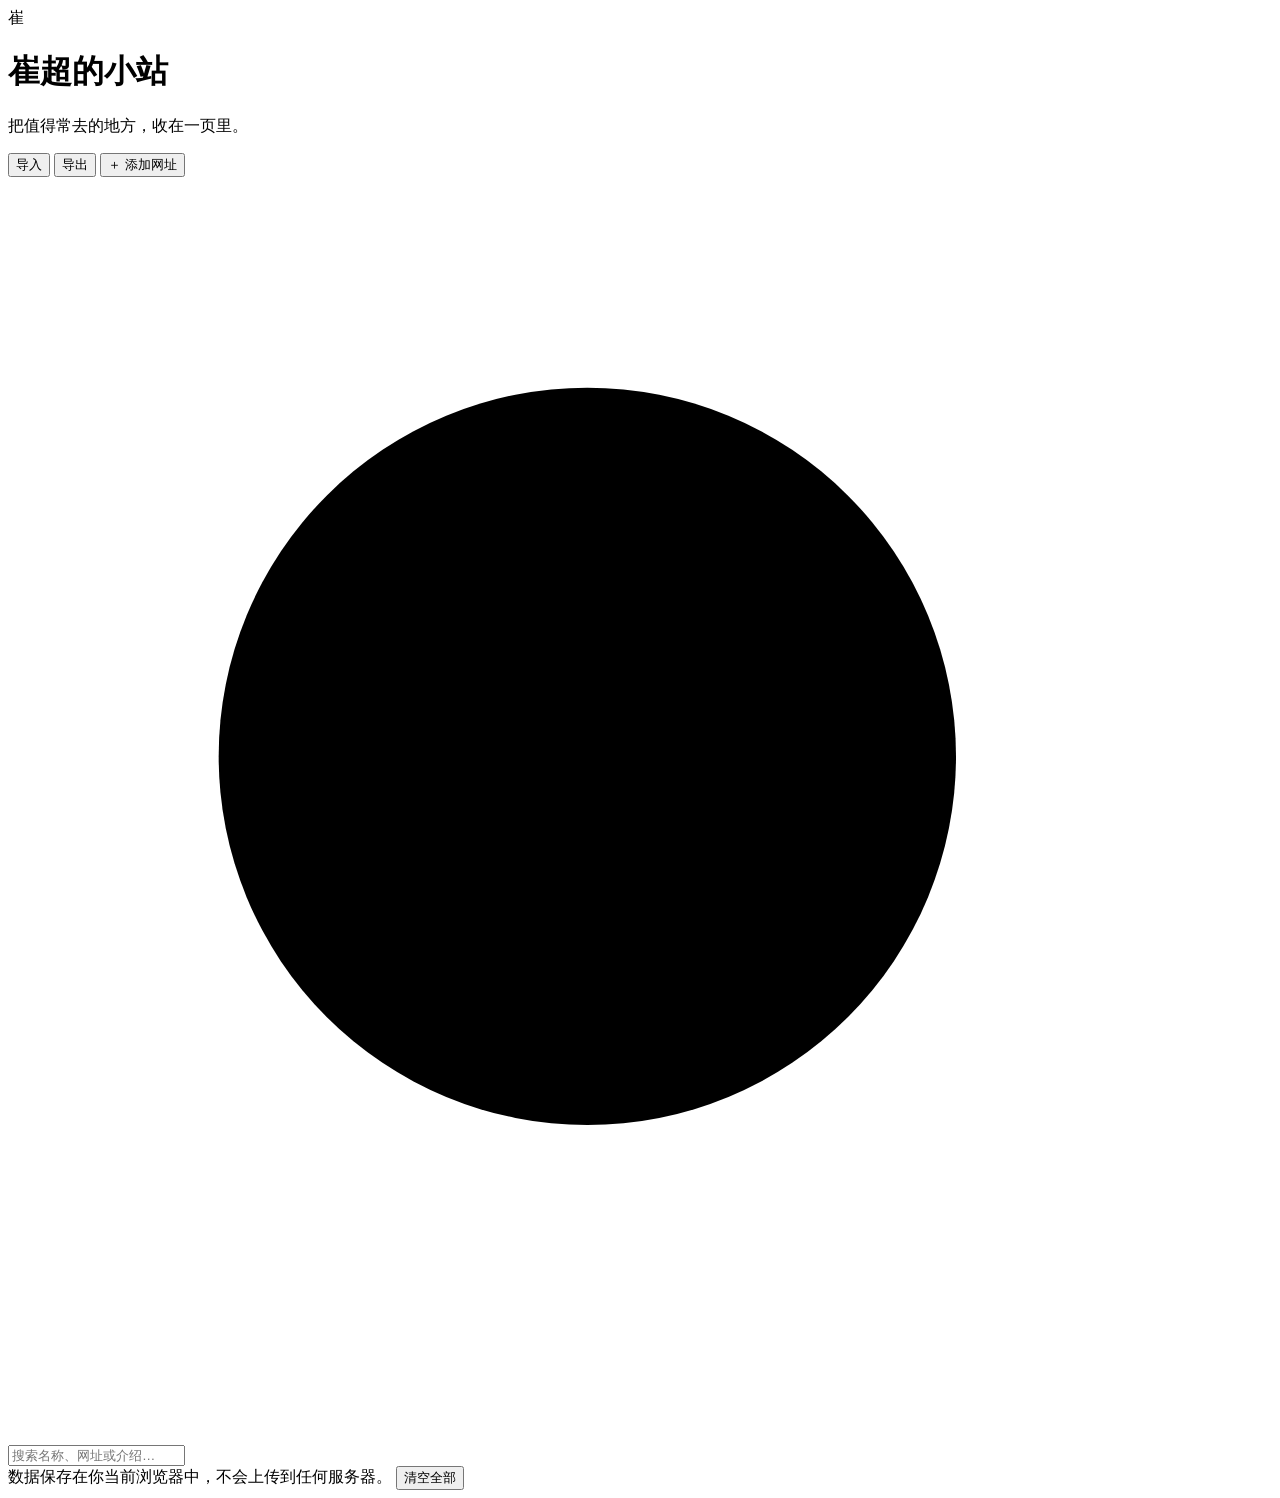
==== cuichao/index.html @ 00d34f25 "feat: 新增崔超的小站 - 小站页面结构 - 网址收藏管理：添加、编辑、删除、搜索、分类筛选 - 数据保存在浏览器 localStorage，支持 JSON 导入导出 - 保留原有工作档案首页，小" ====
<!doctype html>
<html lang="zh-CN">
<head>
  <meta charset="utf-8">
  <meta name="viewport" content="width=device-width, initial-scale=1">
  <title>崔超的小站</title>
  <meta name="description" content="崔超的小站：收集、整理并快速打开你常用的网址。">
  <link rel="stylesheet" href="styles.css">
</head>
<body>
  <div class="site">
    <header class="hero">
      <div class="hero-inner">
        <div class="brand">
          <div class="brand-mark" aria-hidden="true">崔</div>
          <div class="brand-text">
            <h1>崔超的小站</h1>
            <p class="tagline">把值得常去的地方，收在一页里。</p>
          </div>
        </div>
        <div class="hero-actions">
          <button id="importBtn" class="btn btn-ghost" type="button">导入</button>
          <button id="exportBtn" class="btn btn-ghost" type="button">导出</button>
          <button id="addBtn" class="btn btn-primary" type="button">＋ 添加网址</button>
          <input type="file" id="importFile" accept="application/json,.json" hidden>
        </div>
      </div>
      <div class="stats" id="stats" aria-live="polite"></div>
    </header>

    <section class="toolbar" aria-label="筛选网址">
      <div class="search-wrap">
        <svg viewBox="0 0 24 24" aria-hidden="true"><circle cx="11" cy="11" r="7"></circle><path d="m20 20-3.5-3.5"></path></svg>
        <input id="searchInput" type="search" placeholder="搜索名称、网址或介绍…" autocomplete="off" aria-label="搜索网址">
      </div>
      <div class="chips" id="categoryChips" aria-label="按分类筛选"></div>
    </section>

    <main>
      <div class="grid" id="linkGrid"></div>
      <div class="empty" id="emptyState" hidden>
        <div class="empty-icon" aria-hidden="true">✦</div>
        <h2 id="emptyTitle">还没有收藏的网址</h2>
        <p id="emptyDesc">点右上角「添加网址」，把第一个好地方收进来。</p>
        <button id="emptyAddBtn" class="btn btn-primary" type="button">添加第一个网址</button>
        <button id="loadSampleBtn" class="btn btn-ghost" type="button">载入示例数据</button>
      </div>
    </main>

    <footer class="footer">
      <span>数据保存在你当前浏览器中，不会上传到任何服务器。</span>
      <button id="clearAllBtn" class="link-btn" type="button">清空全部</button>
    </footer>
  </div>

  <div class="modal-backdrop" id="modal" hidden>
    <div class="modal" role="dialog" aria-modal="true" aria-labelledby="modalTitle">
      <div class="modal-head">
        <h2 id="modalTitle">添加网址</h2>
        <button id="closeModalBtn" class="icon-btn" type="button" aria-label="关闭">×</button>
      </div>
      <form id="linkForm" novalidate>
        <div class="field">
          <label for="fName">名称 <span class="req">*</span></label>
          <input id="fName" name="name" type="text" maxlength="60" placeholder="例如：MDN Web Docs" required>
          <p class="field-error" id="errName" hidden>请填写名称</p>
        </div>
        <div class="field">
          <label for="fUrl">网址 <span class="req">*</span></label>
          <input id="fUrl" name="url" type="text" inputmode="url" placeholder="https://example.com" required>
          <p class="field-error" id="errUrl" hidden>请输入有效的网址（以 http:// 或 https:// 开头）</p>
        </div>
        <div class="field">
          <label for="fDesc">介绍</label>
          <textarea id="fDesc" name="desc" rows="3" maxlength="300" placeholder="这个网站是做什么的，为什么值得收藏…"></textarea>
        </div>
        <div class="field">
          <label for="fCategory">分类</label>
          <input id="fCategory" name="category" type="text" maxlength="20" list="categoryList" placeholder="例如：工具、学习、资讯">
          <datalist id="categoryList"></datalist>
        </div>
        <div class="modal-actions">
          <button id="cancelBtn" class="btn btn-ghost" type="button">取消</button>
          <button id="saveBtn" class="btn btn-primary" type="submit">保存</button>
        </div>
      </form>
    </div>
  </div>

  <div class="toast" id="toast" role="status" aria-live="polite" hidden></div>

  <script src="app.js"></script>
</body>
</html>
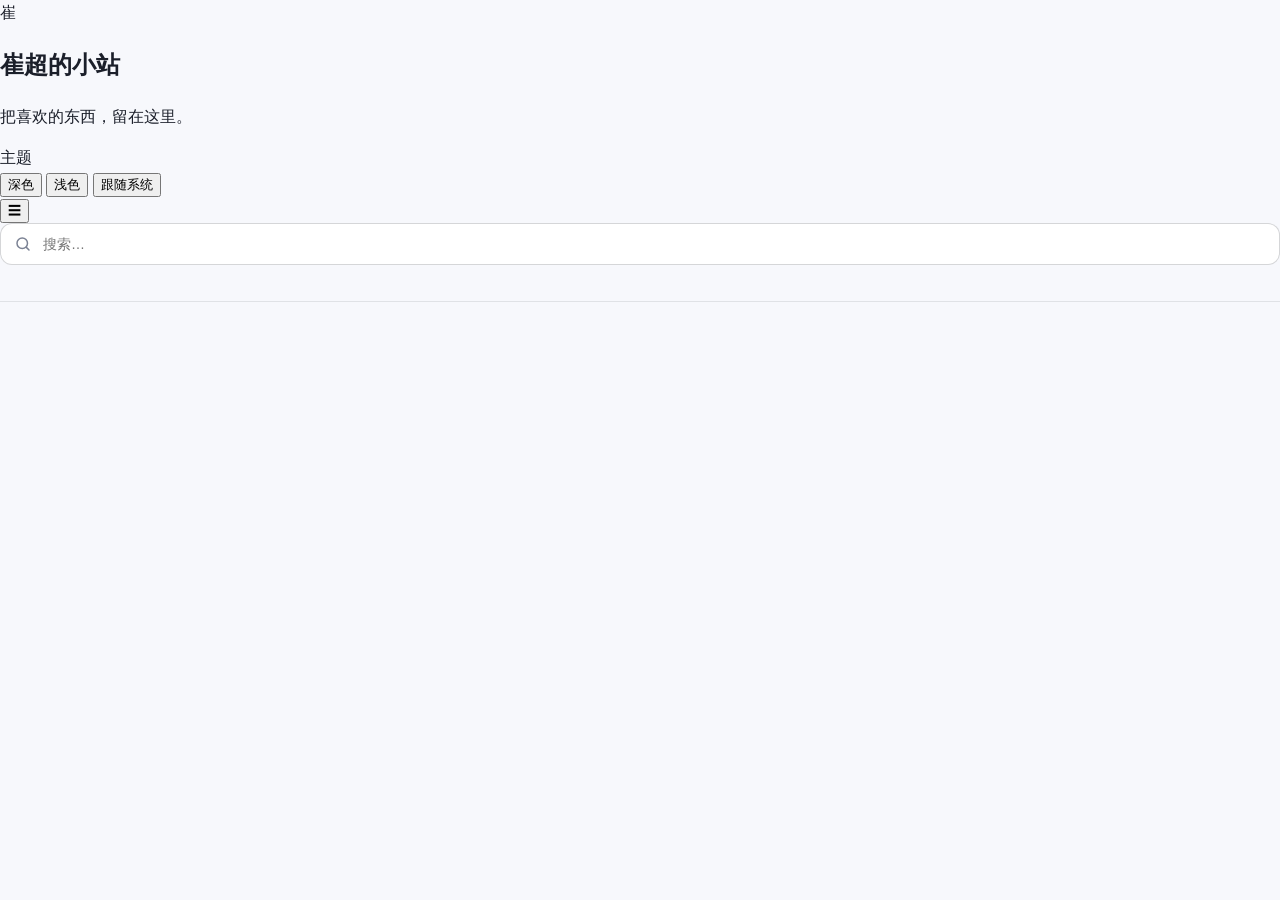
==== commit 8fe236e7: "refactor: 将小站改造为内容展示型个人站（亮色主题） - 采用左侧导航 + 右侧内容流布局，主体亮色，支持深色/跟随系统切换 - 新增数据驱动的 content.js：首页/作品/分类/标签/" ====
--- a/cuichao/index.html
+++ b/cuichao/index.html
@@ -4,91 +4,59 @@
   <meta charset="utf-8">
   <meta name="viewport" content="width=device-width, initial-scale=1">
   <title>崔超的小站</title>
-  <meta name="description" content="崔超的小站：收集、整理并快速打开你常用的网址。">
+  <meta name="description" content="崔超的小站：作品、记录与学习收藏，一页浏览。">
   <link rel="stylesheet" href="styles.css">
 </head>
 <body>
-  <div class="site">
-    <header class="hero">
-      <div class="hero-inner">
-        <div class="brand">
-          <div class="brand-mark" aria-hidden="true">崔</div>
-          <div class="brand-text">
-            <h1>崔超的小站</h1>
-            <p class="tagline">把值得常去的地方，收在一页里。</p>
+  <div class="layout">
+    <aside class="sidebar" id="sidebar">
+      <div class="sidebar-top">
+        <div class="profile">
+          <div class="avatar" id="avatar" aria-hidden="true">崔</div>
+          <div class="profile-meta">
+            <h1 class="site-name" id="siteName">崔超的小站</h1>
+            <p class="site-tagline" id="siteTagline">把喜欢的东西，留在这里。</p>
           </div>
         </div>
-        <div class="hero-actions">
-          <button id="importBtn" class="btn btn-ghost" type="button">导入</button>
-          <button id="exportBtn" class="btn btn-ghost" type="button">导出</button>
-          <button id="addBtn" class="btn btn-primary" type="button">＋ 添加网址</button>
-          <input type="file" id="importFile" accept="application/json,.json" hidden>
+
+        <nav class="nav" id="nav" aria-label="主导航"></nav>
+      </div>
+
+      <div class="sidebar-bottom">
+        <div class="theme-box">
+          <span class="theme-label">主题</span>
+          <div class="theme-options" id="themeOptions" role="group" aria-label="主题设置">
+            <button type="button" class="theme-btn" data-theme="dark">深色</button>
+            <button type="button" class="theme-btn" data-theme="light">浅色</button>
+            <button type="button" class="theme-btn" data-theme="system">跟随系统</button>
+          </div>
         </div>
+        <div class="sidebar-foot" id="sidebarFoot"></div>
       </div>
-      <div class="stats" id="stats" aria-live="polite"></div>
-    </header>
+    </aside>
 
-    <section class="toolbar" aria-label="筛选网址">
-      <div class="search-wrap">
-        <svg viewBox="0 0 24 24" aria-hidden="true"><circle cx="11" cy="11" r="7"></circle><path d="m20 20-3.5-3.5"></path></svg>
-        <input id="searchInput" type="search" placeholder="搜索名称、网址或介绍…" autocomplete="off" aria-label="搜索网址">
-      </div>
-      <div class="chips" id="categoryChips" aria-label="按分类筛选"></div>
-    </section>
+    <div class="main">
+      <header class="topbar">
+        <div class="topbar-left">
+          <button class="menu-toggle" id="menuToggle" type="button" aria-label="展开导航">☰</button>
+          <div class="breadcrumb" id="breadcrumb" aria-label="面包屑"></div>
+        </div>
+        <div class="search-wrap">
+          <svg viewBox="0 0 24 24" aria-hidden="true"><circle cx="11" cy="11" r="7"></circle><path d="m20 20-3.5-3.5"></path></svg>
+          <input id="searchInput" type="search" placeholder="搜索…" autocomplete="off" aria-label="搜索站内内容">
+        </div>
+      </header>
 
-    <main>
-      <div class="grid" id="linkGrid"></div>
-      <div class="empty" id="emptyState" hidden>
-        <div class="empty-icon" aria-hidden="true">✦</div>
-        <h2 id="emptyTitle">还没有收藏的网址</h2>
-        <p id="emptyDesc">点右上角「添加网址」，把第一个好地方收进来。</p>
-        <button id="emptyAddBtn" class="btn btn-primary" type="button">添加第一个网址</button>
-        <button id="loadSampleBtn" class="btn btn-ghost" type="button">载入示例数据</button>
-      </div>
-    </main>
+      <main class="content" id="view" aria-live="polite"></main>
 
-    <footer class="footer">
-      <span>数据保存在你当前浏览器中，不会上传到任何服务器。</span>
-      <button id="clearAllBtn" class="link-btn" type="button">清空全部</button>
-    </footer>
-  </div>
-
-  <div class="modal-backdrop" id="modal" hidden>
-    <div class="modal" role="dialog" aria-modal="true" aria-labelledby="modalTitle">
-      <div class="modal-head">
-        <h2 id="modalTitle">添加网址</h2>
-        <button id="closeModalBtn" class="icon-btn" type="button" aria-label="关闭">×</button>
-      </div>
-      <form id="linkForm" novalidate>
-        <div class="field">
-          <label for="fName">名称 <span class="req">*</span></label>
-          <input id="fName" name="name" type="text" maxlength="60" placeholder="例如：MDN Web Docs" required>
-          <p class="field-error" id="errName" hidden>请填写名称</p>
-        </div>
-        <div class="field">
-          <label for="fUrl">网址 <span class="req">*</span></label>
-          <input id="fUrl" name="url" type="text" inputmode="url" placeholder="https://example.com" required>
-          <p class="field-error" id="errUrl" hidden>请输入有效的网址（以 http:// 或 https:// 开头）</p>
-        </div>
-        <div class="field">
-          <label for="fDesc">介绍</label>
-          <textarea id="fDesc" name="desc" rows="3" maxlength="300" placeholder="这个网站是做什么的，为什么值得收藏…"></textarea>
-        </div>
-        <div class="field">
-          <label for="fCategory">分类</label>
-          <input id="fCategory" name="category" type="text" maxlength="20" list="categoryList" placeholder="例如：工具、学习、资讯">
-          <datalist id="categoryList"></datalist>
-        </div>
-        <div class="modal-actions">
-          <button id="cancelBtn" class="btn btn-ghost" type="button">取消</button>
-          <button id="saveBtn" class="btn btn-primary" type="submit">保存</button>
-        </div>
-      </form>
+      <footer class="footer" id="footer"></footer>
     </div>
   </div>
 
   <div class="toast" id="toast" role="status" aria-live="polite" hidden></div>
+  <div class="scrim" id="scrim" hidden></div>
 
+  <script src="content.js"></script>
   <script src="app.js"></script>
 </body>
 </html>
--- a/cuichao/styles.css
+++ b/cuichao/styles.css
@@ -0,0 +1,268 @@
+:root {
+  --paper: #f7f8fc;
+  --paper-light: #ffffff;
+  --ink: #1b1f2a;
+  --ink-soft: #394052;
+  --muted: #7b8294;
+  --line: rgba(27, 31, 42, 0.1);
+  --line-strong: rgba(27, 31, 42, 0.18);
+  --accent: #3b52e6;
+  --accent-deep: #2638b8;
+  --accent-soft: #eef0ff;
+  --danger: #d64545;
+  --shadow: 0 8px 30px rgba(28, 33, 56, 0.07);
+  --shadow-hover: 0 14px 40px rgba(28, 33, 56, 0.12);
+  --radius: 14px;
+}
+
+* { box-sizing: border-box; }
+
+html, body { margin: 0; padding: 0; }
+
+body {
+  background: var(--paper);
+  color: var(--ink);
+  font-family: -apple-system, BlinkMacSystemFont, "Segoe UI", "PingFang SC", "Microsoft YaHei", sans-serif;
+  line-height: 1.6;
+  -webkit-font-smoothing: antialiased;
+}
+
+.site { max-width: 1120px; margin: 0 auto; padding: 0 24px 40px; }
+
+/* ---------- Hero ---------- */
+.hero { padding: 48px 0 26px; }
+
+.hero-inner {
+  display: flex;
+  align-items: center;
+  justify-content: space-between;
+  gap: 24px;
+  flex-wrap: wrap;
+}
+
+.brand { display: flex; align-items: center; gap: 16px; }
+
+.brand-mark {
+  width: 56px; height: 56px; flex: none;
+  border-radius: 16px;
+  background: linear-gradient(135deg, var(--accent), #6b7cff);
+  color: #fff;
+  display: grid; place-items: center;
+  font-size: 26px; font-weight: 700;
+  box-shadow: 0 8px 20px rgba(59, 82, 230, 0.28);
+}
+
+.brand-text h1 { margin: 0; font-size: 30px; letter-spacing: -0.5px; }
+.tagline { margin: 2px 0 0; color: var(--muted); font-size: 14px; }
+
+.hero-actions { display: flex; align-items: center; gap: 10px; flex-wrap: wrap; }
+
+.btn {
+  border: 1px solid transparent;
+  border-radius: 10px;
+  padding: 10px 16px;
+  font-size: 14px; font-weight: 600;
+  font-family: inherit;
+  cursor: pointer;
+  transition: transform .12s, background .15s, border-color .15s, box-shadow .15s;
+}
+.btn:active { transform: translateY(1px); }
+.btn-primary { background: var(--accent); color: #fff; box-shadow: 0 4px 12px rgba(59,82,230,.2); }
+.btn-primary:hover { background: var(--accent-deep); }
+.btn-ghost { background: var(--paper-light); color: var(--ink-soft); border-color: var(--line-strong); }
+.btn-ghost:hover { border-color: var(--accent); color: var(--accent); }
+
+.stats { display: flex; gap: 22px; margin-top: 22px; flex-wrap: wrap; }
+.stat { display: flex; align-items: baseline; gap: 7px; }
+.stat-num { font-size: 22px; font-weight: 700; color: var(--accent); }
+.stat-label { font-size: 13px; color: var(--muted); }
+
+/* ---------- Toolbar ---------- */
+.toolbar { margin-bottom: 22px; }
+
+.search-wrap { position: relative; margin-bottom: 14px; }
+.search-wrap svg {
+  position: absolute; left: 14px; top: 50%; transform: translateY(-50%);
+  width: 18px; height: 18px; fill: none; stroke: var(--muted); stroke-width: 2;
+  stroke-linecap: round; pointer-events: none;
+}
+.search-wrap input {
+  width: 100%; padding: 12px 14px 12px 42px;
+  border: 1px solid var(--line-strong); border-radius: 12px;
+  background: var(--paper-light); color: var(--ink);
+  font-size: 14px; font-family: inherit;
+  outline: none; transition: border-color .15s, box-shadow .15s;
+}
+.search-wrap input:focus { border-color: var(--accent); box-shadow: 0 0 0 3px var(--accent-soft); }
+
+.chips { display: flex; gap: 8px; flex-wrap: wrap; }
+.chip {
+  border: 1px solid var(--line-strong); background: var(--paper-light);
+  color: var(--ink-soft); border-radius: 999px;
+  padding: 6px 14px; font-size: 13px; font-family: inherit;
+  cursor: pointer; transition: all .15s;
+}
+.chip:hover { border-color: var(--accent); color: var(--accent); }
+.chip.active { background: var(--accent); border-color: var(--accent); color: #fff; }
+
+/* ---------- Grid ---------- */
+.grid { display: grid; grid-template-columns: repeat(auto-fill, minmax(280px, 1fr)); gap: 16px; }
+
+.card {
+  position: relative;
+  background: var(--paper-light);
+  border: 1px solid var(--line);
+  border-radius: var(--radius);
+  padding: 20px;
+  box-shadow: var(--shadow);
+  transition: transform .15s, box-shadow .15s, border-color .15s;
+  display: flex; flex-direction: column; gap: 10px;
+}
+.card:hover { transform: translateY(-3px); box-shadow: var(--shadow-hover); border-color: var(--line-strong); }
+
+.card-top { display: flex; align-items: flex-start; gap: 12px; }
+
+.favicon {
+  width: 40px; height: 40px; flex: none;
+  border-radius: 10px;
+  display: grid; place-items: center;
+  font-size: 18px; font-weight: 700; color: #fff;
+}
+
+.card-title-wrap { min-width: 0; flex: 1; }
+.card-title {
+  margin: 0; font-size: 16px; font-weight: 700;
+  white-space: nowrap; overflow: hidden; text-overflow: ellipsis;
+}
+.card-url {
+  display: block; font-size: 12px; color: var(--muted);
+  white-space: nowrap; overflow: hidden; text-overflow: ellipsis;
+  text-decoration: none;
+}
+.card-url:hover { color: var(--accent); }
+
+.card-desc {
+  margin: 0; font-size: 13.5px; color: var(--ink-soft);
+  min-height: 42px;
+  display: -webkit-box; -webkit-line-clamp: 3; -webkit-box-orient: vertical;
+  overflow: hidden;
+}
+.card-desc.placeholder { color: var(--muted); font-style: italic; }
+
+.card-bottom { display: flex; align-items: center; justify-content: space-between; gap: 10px; margin-top: 2px; }
+.tag {
+  font-size: 11px; padding: 3px 10px; border-radius: 999px;
+  background: var(--accent-soft); color: var(--accent); font-weight: 600;
+}
+.tag.none { background: #f0f1f5; color: var(--muted); }
+
+.card-actions { display: flex; gap: 4px; opacity: 0; transition: opacity .15s; }
+.card:hover .card-actions, .card:focus-within .card-actions { opacity: 1; }
+.icon-btn {
+  border: none; background: transparent; cursor: pointer;
+  width: 30px; height: 30px; border-radius: 8px;
+  font-size: 16px; color: var(--muted); display: grid; place-items: center;
+  font-family: inherit; transition: background .15s, color .15s;
+}
+.icon-btn:hover { background: #f0f1f5; color: var(--ink); }
+.icon-btn.danger:hover { background: #fdecec; color: var(--danger); }
+
+.card-open {
+  position: absolute; inset: 0; z-index: 0;
+}
+.card > *:not(.card-open) { position: relative; z-index: 1; }
+.card-actions { z-index: 2 !important; }
+
+/* ---------- Empty ---------- */
+.empty {
+  text-align: center; padding: 70px 20px;
+  border: 1px dashed var(--line-strong); border-radius: var(--radius);
+  background: var(--paper-light);
+}
+.empty-icon { font-size: 40px; color: var(--accent); margin-bottom: 8px; }
+.empty h2 { margin: 0 0 6px; font-size: 21px; }
+.empty p { margin: 0 0 22px; color: var(--muted); font-size: 14px; }
+.empty .btn { margin: 0 5px; }
+
+/* ---------- Footer ---------- */
+.footer {
+  margin-top: 36px; padding-top: 18px;
+  border-top: 1px solid var(--line);
+  display: flex; justify-content: space-between; align-items: center;
+  gap: 12px; flex-wrap: wrap;
+  font-size: 12.5px; color: var(--muted);
+}
+.link-btn {
+  border: none; background: none; color: var(--muted);
+  font-size: 12.5px; font-family: inherit; cursor: pointer;
+  text-decoration: underline; text-underline-offset: 3px;
+}
+.link-btn:hover { color: var(--danger); }
+
+/* ---------- Modal ---------- */
+.modal-backdrop {
+  position: fixed; inset: 0; z-index: 50;
+  background: rgba(20, 24, 38, 0.45);
+  display: grid; place-items: center;
+  padding: 20px;
+  backdrop-filter: blur(3px);
+}
+.modal-backdrop[hidden] { display: none; }
+.modal {
+  width: 100%; max-width: 480px;
+  background: var(--paper-light);
+  border-radius: 18px;
+  padding: 24px;
+  box-shadow: 0 24px 70px rgba(20,24,38,.28);
+  max-height: 90vh; overflow-y: auto;
+}
+.modal-head { display: flex; align-items: center; justify-content: space-between; margin-bottom: 18px; }
+.modal-head h2 { margin: 0; font-size: 20px; }
+
+.field { margin-bottom: 15px; }
+.field label { display: block; font-size: 13px; font-weight: 600; margin-bottom: 6px; color: var(--ink-soft); }
+.req { color: var(--danger); }
+.field input, .field textarea {
+  width: 100%; padding: 10px 12px;
+  border: 1px solid var(--line-strong); border-radius: 10px;
+  background: var(--paper-light); color: var(--ink);
+  font-size: 14px; font-family: inherit; line-height: 1.5;
+  outline: none; resize: vertical;
+  transition: border-color .15s, box-shadow .15s;
+}
+.field input:focus, .field textarea:focus { border-color: var(--accent); box-shadow: 0 0 0 3px var(--accent-soft); }
+.field input.invalid { border-color: var(--danger); }
+.field-error { margin: 5px 0 0; font-size: 12px; color: var(--danger); }
+
+.modal-actions { display: flex; justify-content: flex-end; gap: 10px; margin-top: 22px; }
+
+/* ---------- Toast ---------- */
+.toast {
+  position: fixed; left: 50%; bottom: 30px; transform: translateX(-50%);
+  z-index: 100;
+  background: var(--ink); color: #fff;
+  padding: 11px 20px; border-radius: 999px;
+  font-size: 13.5px; box-shadow: 0 10px 30px rgba(0,0,0,.2);
+  animation: toast-in .2s ease-out;
+}
+.toast[hidden] { display: none; }
+@keyframes toast-in { from { opacity: 0; transform: translate(-50%, 10px); } to { opacity: 1; transform: translate(-50%, 0); } }
+
+.sr-only { position: absolute; width: 1px; height: 1px; padding: 0; margin: -1px; overflow: hidden; clip: rect(0,0,0,0); white-space: nowrap; border: 0; }
+
+/* ---------- Mobile ---------- */
+@media (max-width: 640px) {
+  .site { padding: 0 16px 32px; }
+  .hero { padding: 30px 0 20px; }
+  .hero-inner { gap: 18px; }
+  .brand-mark { width: 46px; height: 46px; font-size: 22px; border-radius: 13px; }
+  .brand-text h1 { font-size: 25px; }
+  .hero-actions { width: 100%; }
+  .hero-actions .btn { flex: 1 1 0; min-width: 0; padding: 10px 6px; white-space: nowrap; }
+  .hero-actions #addBtn { flex: 1 1 100%; }
+  .stats { gap: 16px; }
+  .grid { grid-template-columns: 1fr; }
+  .card-actions { opacity: 1; }
+  .footer { justify-content: center; text-align: center; }
+  .modal { padding: 20px; }
+}
